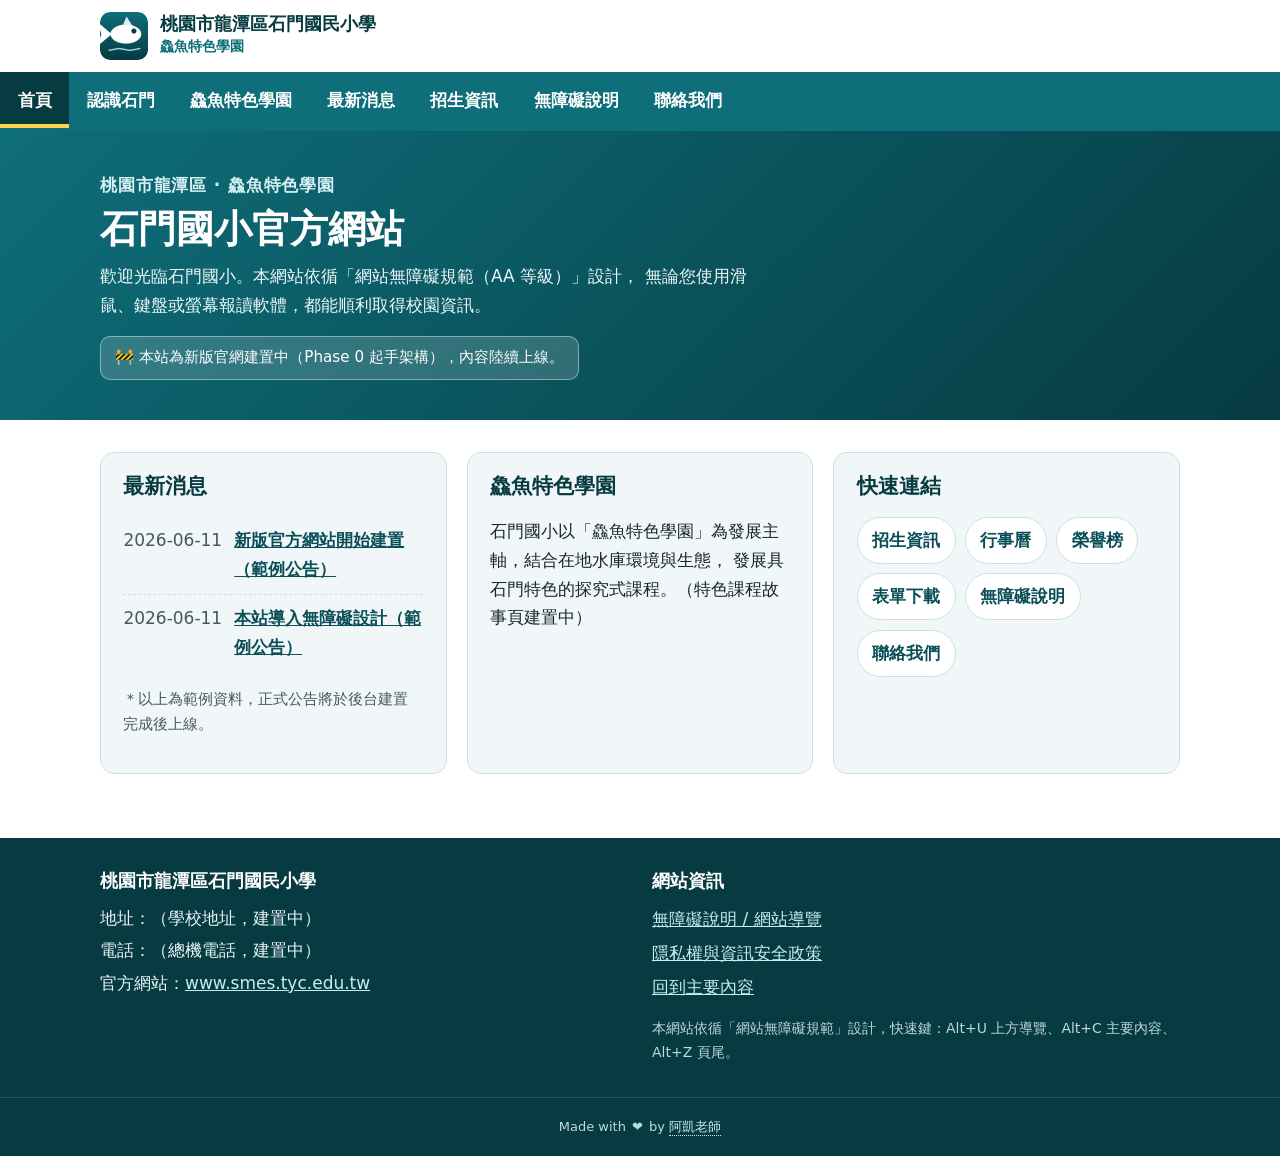
==== index.html @ de8c776e "🌱 Phase 0 起手架構：石門國小無障礙官網 scaffold - 無障礙骨架：lang=zh-Hant、:::定位點、跳至主要內容、Accesskey U/C/Z、語意化 HTML5、單一 h1" ====
<!DOCTYPE html>
<html lang="zh-Hant">
<head>
  <meta charset="UTF-8" />
  <meta name="viewport" content="width=device-width, initial-scale=1.0" />
  <title>桃園市龍潭區石門國民小學｜鱻魚特色學園</title>
  <meta name="description" content="桃園市龍潭區石門國民小學官方網站。鱻魚特色學園，提供最新消息、招生資訊、校園活動與行政服務。本網站依循網站無障礙規範設計。" />
  <meta name="author" content="桃園市龍潭區石門國民小學" />
  <meta name="theme-color" content="#0e6e7a" />
  <link rel="canonical" href="https://www.smes.tyc.edu.tw/" />

  <!-- favicon / app icon / PWA -->
  <link rel="icon" href="favicon.ico" sizes="any" />
  <link rel="icon" type="image/svg+xml" href="favicon.svg" />
  <link rel="apple-touch-icon" href="apple-touch-icon.png" />
  <link rel="manifest" href="manifest.webmanifest" />

  <!-- Open Graph / 社群分享 -->
  <meta property="og:type" content="website" />
  <meta property="og:site_name" content="桃園市龍潭區石門國民小學" />
  <meta property="og:title" content="桃園市龍潭區石門國民小學｜鱻魚特色學園" />
  <meta property="og:description" content="石門國小官方網站：最新消息、招生資訊、校園活動與行政服務。依循網站無障礙規範設計。" />
  <meta property="og:image" content="assets/og.png" />
  <meta property="og:locale" content="zh_TW" />
  <meta name="twitter:card" content="summary_large_image" />

  <link rel="stylesheet" href="css/style.css" />
</head>
<body>

  <!-- ===== 無障礙：跳過區塊連結（WCAG 2.4.1） ===== -->
  <a class="skip-link" href="#main">跳至主要內容</a>

  <!-- ===== 無障礙：內容定位點與快速鍵（政府網站慣例） ===== -->
  <nav class="accesskey-area" aria-label="網頁快速鍵">
    <a id="ak-u" href="#nav" accesskey="U" title="上方導覽連結區，快速鍵 Alt+U">:::</a>
    <a id="ak-c" href="#main" accesskey="C" title="中央內容區塊，快速鍵 Alt+C">:::</a>
    <a id="ak-z" href="#footer" accesskey="Z" title="下方頁尾資訊區，快速鍵 Alt+Z">:::</a>
  </nav>

  <!-- ===== 頁首 ===== -->
  <header class="site-header">
    <div class="container site-header__inner">
      <a class="brand" href="index.html" aria-label="石門國小首頁">
        <img class="brand__logo" src="assets/icon-192.png" width="48" height="48"
             alt="石門國小校徽" />
        <span class="brand__text">
          <span class="brand__name">桃園市龍潭區石門國民小學</span>
          <span class="brand__tagline">鱻魚特色學園</span>
        </span>
      </a>

      <button class="nav-toggle" type="button" aria-expanded="false" aria-controls="nav"
              aria-label="開啟主選單">
        <span class="nav-toggle__bar" aria-hidden="true"></span>
        <span class="nav-toggle__bar" aria-hidden="true"></span>
        <span class="nav-toggle__bar" aria-hidden="true"></span>
        <span class="nav-toggle__label">選單</span>
      </button>
    </div>

    <nav id="nav" class="main-nav" aria-label="主選單">
      <ul class="container main-nav__list">
        <li><a href="index.html" aria-current="page">首頁</a></li>
        <li><a href="#">認識石門</a></li>
        <li><a href="#">鱻魚特色學園</a></li>
        <li><a href="#">最新消息</a></li>
        <li><a href="#">招生資訊</a></li>
        <li><a href="accessibility.html">無障礙說明</a></li>
        <li><a href="#footer">聯絡我們</a></li>
      </ul>
    </nav>
  </header>

  <!-- ===== 主要內容 ===== -->
  <main id="main" class="main">

    <section class="hero" aria-labelledby="hero-title">
      <div class="container">
        <p class="hero__eyebrow">桃園市龍潭區 · 鱻魚特色學園</p>
        <h1 id="hero-title" class="hero__title">石門國小官方網站</h1>
        <p class="hero__lead">
          歡迎光臨石門國小。本網站依循「網站無障礙規範（AA 等級）」設計，
          無論您使用滑鼠、鍵盤或螢幕報讀軟體，都能順利取得校園資訊。
        </p>
        <p class="hero__note" role="note">
          🚧 本站為新版官網建置中（Phase 0 起手架構），內容陸續上線。
        </p>
      </div>
    </section>

    <div class="container layout">

      <!-- 最新消息 -->
      <section class="card" aria-labelledby="news-title">
        <h2 id="news-title">最新消息</h2>
        <ul class="news-list">
          <li class="news-list__item">
            <span class="news-list__date"><time datetime="2026-06-11">2026-06-11</time></span>
            <a class="news-list__link" href="#">新版官方網站開始建置（範例公告）</a>
          </li>
          <li class="news-list__item">
            <span class="news-list__date"><time datetime="2026-06-11">2026-06-11</time></span>
            <a class="news-list__link" href="#">本站導入無障礙設計（範例公告）</a>
          </li>
        </ul>
        <p class="muted">＊以上為範例資料，正式公告將於後台建置完成後上線。</p>
      </section>

      <!-- 特色學園 -->
      <section class="card" aria-labelledby="feature-title">
        <h2 id="feature-title">鱻魚特色學園</h2>
        <p>
          石門國小以「鱻魚特色學園」為發展主軸，結合在地水庫環境與生態，
          發展具石門特色的探究式課程。（特色課程故事頁建置中）
        </p>
      </section>

      <!-- 快速連結 -->
      <section class="card" aria-labelledby="quick-title">
        <h2 id="quick-title">快速連結</h2>
        <ul class="quicklinks">
          <li><a href="#">招生資訊</a></li>
          <li><a href="#">行事曆</a></li>
          <li><a href="#">榮譽榜</a></li>
          <li><a href="#">表單下載</a></li>
          <li><a href="accessibility.html">無障礙說明</a></li>
          <li><a href="#footer">聯絡我們</a></li>
        </ul>
      </section>

    </div>
  </main>

  <!-- ===== 頁尾 ===== -->
  <footer id="footer" class="site-footer">
    <div class="container site-footer__grid">

      <div class="site-footer__col">
        <h2 class="site-footer__heading">桃園市龍潭區石門國民小學</h2>
        <address class="site-footer__contact">
          地址：（學校地址，建置中）<br />
          電話：（總機電話，建置中）<br />
          官方網站：<a href="https://www.smes.tyc.edu.tw/">www.smes.tyc.edu.tw</a>
        </address>
      </div>

      <div class="site-footer__col">
        <h2 class="site-footer__heading">網站資訊</h2>
        <ul class="site-footer__links">
          <li><a href="accessibility.html">無障礙說明 / 網站導覽</a></li>
          <li><a href="#">隱私權與資訊安全政策</a></li>
          <li><a href="#main">回到主要內容</a></li>
        </ul>
        <p class="site-footer__a11y-note">
          本網站依循「網站無障礙規範」設計，快速鍵：Alt+U 上方導覽、Alt+C 主要內容、Alt+Z 頁尾。
        </p>
      </div>

    </div>

    <!-- 作者署名 -->
    <div class="site-credit">
      Made with <span class="site-credit__heart" aria-label="愛心">❤️</span> by
      <a
        href="https://www.smes.tyc.edu.tw/modules/tadnews/page.php?ncsn=11&nsn=16#a5"
        target="_blank"
        rel="noopener noreferrer"
        class="site-credit__author"
      >阿凱老師</a>
    </div>
  </footer>

  <script src="js/main.js"></script>

  <!-- ===== Service Worker 註冊 + 更新通知 ===== -->
  <script>
  (function(){
    if(!('serviceWorker' in navigator)) return;
    var APP_VERSION='2026.06.11-1';   // 與 sw.js 同步（bump-version.ps1 會一起改）
    var reloaded=false;
    function showBar(waiting){
      if(document.getElementById('sw-update-bar')) return;
      var s=document.createElement('style');
      s.textContent='#sw-update-bar{position:fixed;left:50%;bottom:20px;transform:translateX(-50%);z-index:9999;display:flex;align-items:center;gap:12px;background:#0a4f58;color:#fff;padding:12px 16px;border-radius:14px;box-shadow:0 14px 34px -10px rgba(0,0,0,.55);font:14.5px system-ui,sans-serif;max-width:calc(100vw - 28px)}#sw-update-bar button{cursor:pointer;border:none;border-radius:9px;font-weight:700;font:inherit}#sw-go{background:linear-gradient(135deg,#fcd34d,#fb923c);color:#3b2a00;padding:8px 15px}#sw-x{background:transparent;color:#cfe6ea;padding:6px 9px}';
      document.head.appendChild(s);
      var b=document.createElement('div'); b.id='sw-update-bar'; b.setAttribute('role','status');
      b.innerHTML='<span>✦ 網站有新版本</span><button id="sw-go">重新整理載入</button><button id="sw-x" aria-label="關閉通知">✕</button>';
      document.body.appendChild(b);
      document.getElementById('sw-x').onclick=function(){ b.remove(); };
      document.getElementById('sw-go').onclick=function(){ waiting ? waiting.postMessage({type:'SKIP_WAITING'}) : location.reload(); };
    }
    navigator.serviceWorker.register('sw.js',{updateViaCache:'none'}).then(function(reg){
      if(reg.waiting && navigator.serviceWorker.controller) showBar(reg.waiting);
      reg.addEventListener('updatefound',function(){
        var nw=reg.installing; if(!nw) return;
        nw.addEventListener('statechange',function(){
          if(nw.state==='installed' && navigator.serviceWorker.controller) showBar(reg.waiting||nw);
        });
      });
      setInterval(function(){ reg.update().catch(function(){}); }, 60000);
    }).catch(function(){});
    navigator.serviceWorker.addEventListener('controllerchange',function(){
      if(reloaded) return; reloaded=true; location.reload();
    });
    function checkVer(){ fetch('version.json?t='+Date.now(),{cache:'no-store'}).then(r=>r.json())
      .then(function(d){ if(d&&d.version&&d.version!==APP_VERSION) showBar(null); }).catch(function(){}); }
    ['focus','online','pageshow'].forEach(function(ev){ window.addEventListener(ev,checkVer); });
    document.addEventListener('visibilitychange',function(){ if(document.visibilityState==='visible') checkVer(); });
    setTimeout(checkVer,8000); setInterval(checkVer,180000);
  })();
  </script>
</body>
</html>
---- css/style.css ----
/* =========================================================
   石門國小官網 — 基礎樣式（無障礙優先）
   設計原則：高對比、焦點可見、可縮放、RWD、尊重 reduced-motion
   ========================================================= */

:root {
  --brand:       #0e6e7a;   /* 主色：水庫／鱻魚 teal */
  --brand-dark:  #0a4f58;   /* 連結文字用（白底對比 > 4.5:1） */
  --brand-darker:#073b42;
  --accent:      #c8431f;   /* 暖色強調（白底對比達標） */
  --text:        #15272b;   /* 主文字（近黑，極高對比） */
  --muted:       #44595e;   /* 次要文字（白底對比 > 4.5:1） */
  --bg:          #ffffff;
  --bg-soft:     #f1f7f8;
  --border:      #cfdfe1;
  --focus:       #b8341d;   /* 焦點外框：高辨識暖紅 */
  --maxw:        1080px;
  --radius:      14px;
}

/* ---------- 基礎 ---------- */
*,
*::before,
*::after { box-sizing: border-box; }

html { font-size: 100%; -webkit-text-size-adjust: 100%; }

body {
  margin: 0;
  font-family: "Noto Sans TC", "Microsoft JhengHei", system-ui, -apple-system, "Segoe UI", sans-serif;
  font-size: 1.0625rem;     /* 17px，可隨瀏覽器縮放 */
  line-height: 1.7;
  color: var(--text);
  background: var(--bg);
}

.container { width: min(100% - 2rem, var(--maxw)); margin-inline: auto; }

a { color: var(--brand-dark); }
a:hover { color: var(--accent); }

img { max-width: 100%; height: auto; }

h1, h2, h3 { line-height: 1.3; color: var(--brand-darker); }

.muted { color: var(--muted); font-size: 0.9375rem; }

/* ---------- 焦點可見（WCAG 2.4.7，務必保留） ---------- */
:focus-visible {
  outline: 3px solid var(--focus);
  outline-offset: 2px;
  border-radius: 4px;
}

/* ---------- 跳至主要內容（隱藏至取得焦點） ---------- */
.skip-link {
  position: absolute;
  left: 50%;
  top: -120px;
  transform: translateX(-50%);
  z-index: 1000;
  background: var(--brand-darker);
  color: #fff;
  padding: 0.6rem 1.2rem;
  border-radius: 0 0 10px 10px;
  font-weight: 700;
  text-decoration: none;
  transition: top .2s ease;
}
.skip-link:focus { top: 0; color: #fff; }

/* ---------- 內容定位點 ::: 與快速鍵 ---------- */
.accesskey-area { line-height: 0; }
.accesskey-area a {
  position: absolute;
  left: -9999px;
  width: 1px;
  height: 1px;
  overflow: hidden;
}
.accesskey-area a:focus {           /* 取得焦點時顯示 ::: */
  position: static;
  left: auto;
  width: auto;
  height: auto;
  display: inline-block;
  margin: 4px;
  padding: 4px 8px;
  background: var(--brand-darker);
  color: #fff;
  font-weight: 700;
}

/* ---------- 頁首 ---------- */
.site-header {
  background: var(--bg);
  border-bottom: 3px solid var(--brand);
}
.site-header__inner {
  display: flex;
  align-items: center;
  justify-content: space-between;
  gap: 1rem;
  padding-block: 0.75rem;
}
.brand {
  display: flex;
  align-items: center;
  gap: 0.75rem;
  min-width: 0;                /* 允許正常收縮，避免被擠成一行一字 */
  text-decoration: none;
  color: var(--brand-darker);
}
.brand__logo { border-radius: 10px; flex: none; }
.brand__text { display: flex; flex-direction: column; min-width: 0; }
.brand__name { font-size: 1.15rem; font-weight: 800; line-height: 1.2; }
.brand__tagline { font-size: 0.85rem; color: var(--brand); font-weight: 600; }

/* 主選單列 */
.main-nav { background: var(--brand); }
.main-nav__list {
  list-style: none;
  margin: 0;
  padding: 0;
  display: flex;
  flex-wrap: wrap;
}
.main-nav__list a {
  display: block;
  padding: 0.85rem 1.1rem;
  color: #fff;
  text-decoration: none;
  font-weight: 600;
}
.main-nav__list a:hover,
.main-nav__list a:focus-visible { background: var(--brand-dark); color: #fff; }
.main-nav__list a[aria-current="page"] {
  background: var(--brand-darker);
  box-shadow: inset 0 -4px 0 #fcd34d;
}

/* 漢堡按鈕（桌機隱藏） */
.nav-toggle {
  display: none;
  align-items: center;
  gap: 0.4rem;
  min-height: 44px;
  padding: 0.4rem 0.8rem;
  background: var(--brand);
  color: #fff;
  border: none;
  border-radius: 10px;
  font-weight: 700;
  cursor: pointer;
}
.nav-toggle__bar { width: 20px; height: 2px; background: #fff; display: block; }
.nav-toggle__label { font-size: 0.95rem; }

/* ---------- Hero ---------- */
.hero {
  background: linear-gradient(135deg, var(--brand) 0%, var(--brand-darker) 100%);
  color: #fff;
  padding-block: 2.5rem;
}
.hero__eyebrow { margin: 0 0 0.25rem; font-weight: 600; color: #d7f0f3; letter-spacing: .05em; }
.hero__title { margin: 0 0 0.5rem; font-size: clamp(1.7rem, 4vw, 2.4rem); color: #fff; }
.hero__lead { margin: 0 0 1rem; max-width: 60ch; color: #eef9fa; }
.hero__note {
  display: inline-block;
  margin: 0;
  background: rgba(255,255,255,.16);
  border: 1px solid rgba(255,255,255,.4);
  padding: 0.5rem 0.9rem;
  border-radius: 10px;
  font-size: 0.95rem;
}

/* ---------- 內容版面 ---------- */
.layout {
  display: grid;
  grid-template-columns: repeat(auto-fit, minmax(min(100%, 300px), 1fr));
  gap: 1.25rem;
  padding-block: 2rem;
}
.card {
  background: var(--bg-soft);
  border: 1px solid var(--border);
  border-radius: var(--radius);
  padding: 1.25rem 1.4rem;
}
.card h2 { margin-top: 0; font-size: 1.3rem; }

.news-list { list-style: none; margin: 0; padding: 0; }
.news-list__item {
  display: flex;
  gap: 0.75rem;
  padding: 0.6rem 0;
  border-bottom: 1px dashed var(--border);
}
.news-list__item:last-child { border-bottom: none; }
.news-list__date { color: var(--muted); font-variant-numeric: tabular-nums; flex: none; }
.news-list__link { font-weight: 600; }

.quicklinks { list-style: none; margin: 0; padding: 0; display: flex; flex-wrap: wrap; gap: 0.6rem; }
.quicklinks a {
  display: inline-block;
  padding: 0.5rem 0.9rem;
  background: #fff;
  border: 1px solid var(--border);
  border-radius: 999px;
  text-decoration: none;
  font-weight: 600;
}
.quicklinks a:hover,
.quicklinks a:focus-visible { border-color: var(--brand); background: #fff; }

/* ---------- 頁尾 ---------- */
.site-footer {
  background: var(--brand-darker);
  color: #e8f3f4;
  margin-top: 2rem;
}
.site-footer a { color: #c7ecf1; }
.site-footer a:hover { color: #fff; }
.site-footer__grid {
  display: grid;
  grid-template-columns: repeat(auto-fit, minmax(min(100%, 260px), 1fr));
  gap: 1.5rem;
  padding-block: 2rem;
}
.site-footer__heading { font-size: 1.1rem; color: #fff; margin: 0 0 0.6rem; }
.site-footer__contact { font-style: normal; line-height: 1.9; }
.site-footer__links { list-style: none; margin: 0 0 0.8rem; padding: 0; line-height: 2; }
.site-footer__a11y-note { font-size: 0.875rem; color: #bcd9dd; margin: 0; }

/* 作者署名 */
.site-credit {
  text-align: center;
  padding: 18px 16px;
  font-size: 13px;
  color: #bcd9dd;
  border-top: 1px solid rgba(255,255,255,.12);
}
.site-credit__heart { display: inline-block; margin: 0 2px; filter: saturate(1.1); }
.site-credit__author {
  color: #e8f3f4;
  text-decoration: none;
  border-bottom: 1px dotted currentColor;
  padding-bottom: 1px;
  transition: color .2s, border-color .2s;
}
.site-credit__author:hover { color: #fcd34d; border-bottom-color: #fcd34d; }

/* ---------- RWD：行動裝置收合選單 ---------- */
@media (max-width: 768px) {
  .nav-toggle { display: inline-flex; flex: none; }
  .main-nav { display: none; }
  .main-nav.is-open { display: block; }
  .main-nav__list { flex-direction: column; }
  .main-nav__list a { padding: 0.9rem 1rem; border-top: 1px solid rgba(255,255,255,.15); }
  /* 縮小品牌字級，讓長校名在窄螢幕自然折成兩行而非一字一行 */
  .brand__logo { width: 40px; height: 40px; }
  .brand__name { font-size: 1rem; }
  .brand__tagline { font-size: 0.78rem; }
}

/* ---------- 尊重「減少動態效果」偏好（WCAG 2.3.3 / 動暈） ---------- */
@media (prefers-reduced-motion: reduce) {
  *, *::before, *::after {
    animation-duration: 0.001ms !important;
    animation-iteration-count: 1 !important;
    transition-duration: 0.001ms !important;
    scroll-behavior: auto !important;
  }
}

/* ---------- 列印 ---------- */
@media print {
  .skip-link, .accesskey-area, .nav-toggle, .main-nav { display: none; }
  body { color: #000; font-size: 12pt; }
  .hero { background: none; color: #000; }
}
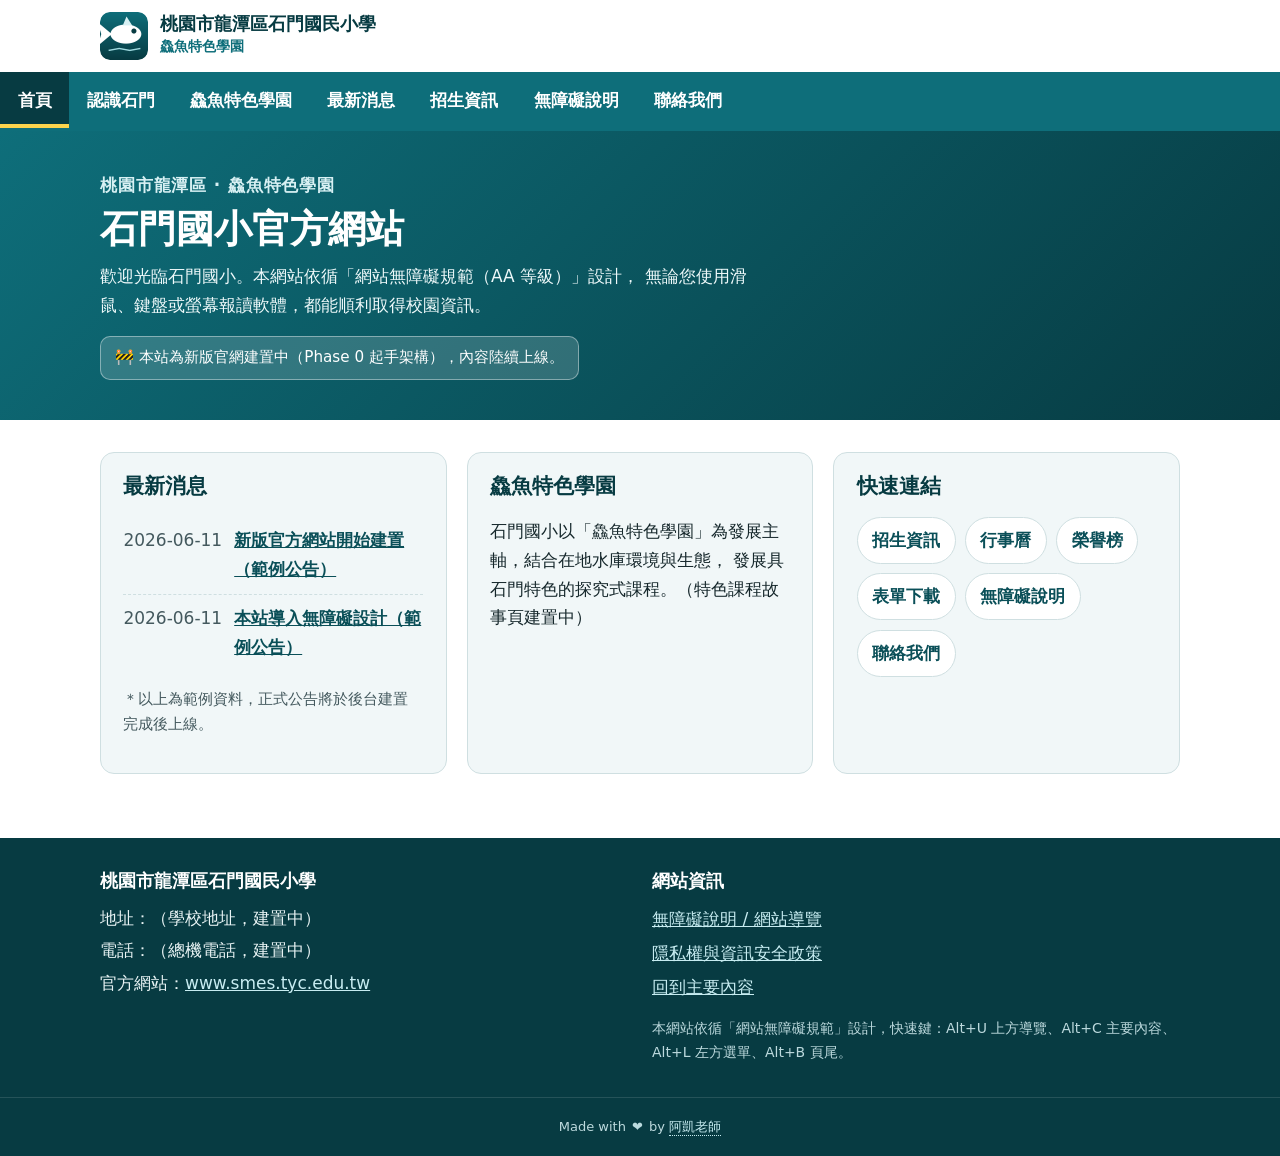
==== commit f6ac8eb6: "✨ Phase 1：認識石門內頁 + Accesskey 對齊共構慣例 - 新增 about.html（認識石門）：麵包屑 + 左側區塊選單(L) + 5 區塊內容範本 - Accesskey 由 U" ====
--- a/index.html
+++ b/index.html
@@ -34,8 +34,8 @@
   <!-- ===== 無障礙：內容定位點與快速鍵（政府網站慣例） ===== -->
   <nav class="accesskey-area" aria-label="網頁快速鍵">
     <a id="ak-u" href="#nav" accesskey="U" title="上方導覽連結區，快速鍵 Alt+U">:::</a>
-    <a id="ak-c" href="#main" accesskey="C" title="中央內容區塊，快速鍵 Alt+C">:::</a>
-    <a id="ak-z" href="#footer" accesskey="Z" title="下方頁尾資訊區，快速鍵 Alt+Z">:::</a>
+    <a id="ak-c" href="#main" accesskey="C" title="中央主要內容區，快速鍵 Alt+C">:::</a>
+    <a id="ak-b" href="#footer" accesskey="B" title="下方頁尾資訊區，快速鍵 Alt+B">:::</a>
   </nav>
 
   <!-- ===== 頁首 ===== -->
@@ -62,7 +62,7 @@
     <nav id="nav" class="main-nav" aria-label="主選單">
       <ul class="container main-nav__list">
         <li><a href="index.html" aria-current="page">首頁</a></li>
-        <li><a href="#">認識石門</a></li>
+        <li><a href="about.html">認識石門</a></li>
         <li><a href="#">鱻魚特色學園</a></li>
         <li><a href="#">最新消息</a></li>
         <li><a href="#">招生資訊</a></li>
@@ -153,7 +153,7 @@
           <li><a href="#main">回到主要內容</a></li>
         </ul>
         <p class="site-footer__a11y-note">
-          本網站依循「網站無障礙規範」設計，快速鍵：Alt+U 上方導覽、Alt+C 主要內容、Alt+Z 頁尾。
+          本網站依循「網站無障礙規範」設計，快速鍵：Alt+U 上方導覽、Alt+C 主要內容、Alt+L 左方選單、Alt+B 頁尾。
         </p>
       </div>
 
@@ -177,7 +177,7 @@
   <script>
   (function(){
     if(!('serviceWorker' in navigator)) return;
-    var APP_VERSION='2026.06.11-1';   // 與 sw.js 同步（bump-version.ps1 會一起改）
+    var APP_VERSION='2026.06.11-2';   // 與 sw.js 同步（bump-version.ps1 會一起改）
     var reloaded=false;
     function showBar(waiting){
       if(document.getElementById('sw-update-bar')) return;
--- a/css/style.css
+++ b/css/style.css
@@ -214,6 +214,45 @@
 .quicklinks a:hover,
 .quicklinks a:focus-visible { border-color: var(--brand); background: #fff; }
 
+/* ---------- 內頁版型：麵包屑 + 左側區塊選單 ---------- */
+.breadcrumb { padding-top: 0.9rem; }
+.breadcrumb ol {
+  list-style: none; display: flex; flex-wrap: wrap; gap: 0.4rem;
+  margin: 0; padding: 0; font-size: 0.9rem; color: var(--muted);
+}
+.breadcrumb li::after { content: "›"; margin-left: 0.4rem; color: var(--border); }
+.breadcrumb li:last-child::after { content: ""; }
+.breadcrumb a { text-decoration: none; }
+.breadcrumb [aria-current="page"] { color: var(--text); font-weight: 600; }
+
+.page {
+  display: grid;
+  grid-template-columns: 240px 1fr;
+  gap: 1.5rem;
+  padding-block: 1.5rem 2rem;
+  align-items: start;
+}
+.sidenav {
+  background: var(--bg-soft);
+  border: 1px solid var(--border);
+  border-radius: var(--radius);
+  padding: 0.5rem;
+  position: sticky;
+  top: 1rem;
+}
+.sidenav__title { font-size: 1rem; margin: 0.4rem 0.6rem 0.6rem; color: var(--brand-darker); }
+.sidenav ul { list-style: none; margin: 0; padding: 0; }
+.sidenav a {
+  display: block; padding: 0.6rem 0.7rem; border-radius: 8px;
+  text-decoration: none; color: var(--text); font-weight: 600;
+}
+.sidenav a:hover,
+.sidenav a:focus-visible { background: #fff; }
+.sidenav a[aria-current="page"] { background: var(--brand); color: #fff; }
+.content > section { scroll-margin-top: 1rem; }
+.content > section + section { margin-top: 1.8rem; }
+.content h2 { margin-top: 0; }
+
 /* ---------- 頁尾 ---------- */
 .site-footer {
   background: var(--brand-darker);
@@ -262,6 +301,9 @@
   .brand__logo { width: 40px; height: 40px; }
   .brand__name { font-size: 1rem; }
   .brand__tagline { font-size: 0.78rem; }
+  /* 內頁：左側選單改為堆疊在內容上方 */
+  .page { grid-template-columns: 1fr; }
+  .sidenav { position: static; }
 }
 
 /* ---------- 尊重「減少動態效果」偏好（WCAG 2.3.3 / 動暈） ---------- */
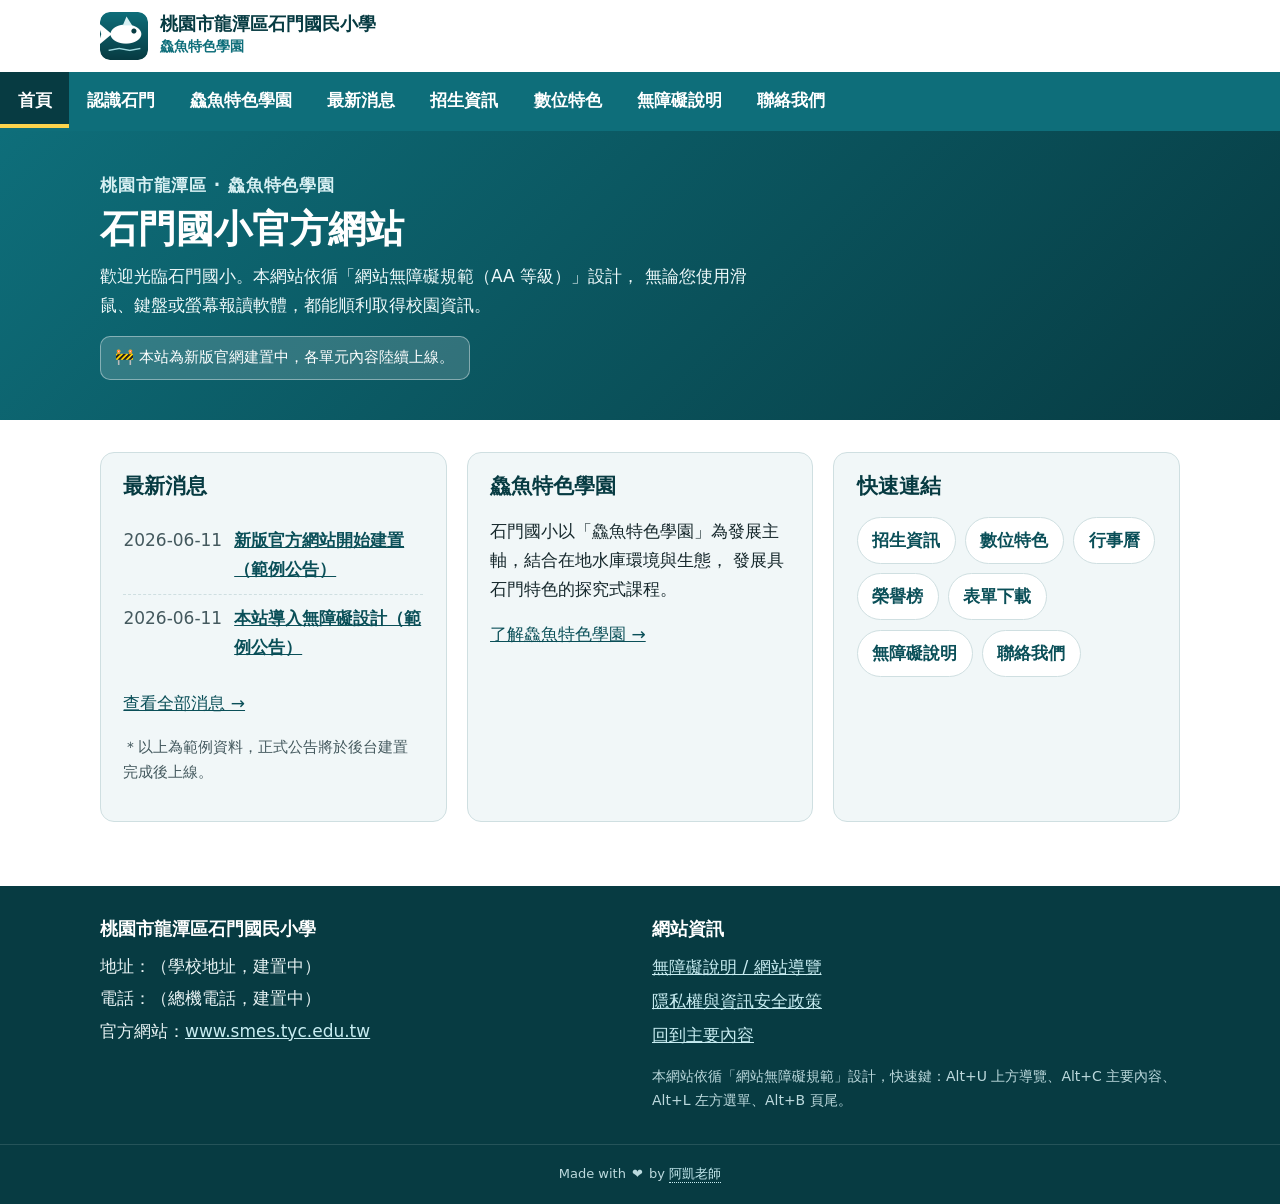
==== commit 583d983b: "✨ Phase 1 P0 內容頁全到位（鱻魚特色/最新消息/招生/數位特色） - 新增 5 頁：feature / news / news-article / admission / digital." ====
--- a/index.html
+++ b/index.html
@@ -63,9 +63,10 @@
       <ul class="container main-nav__list">
         <li><a href="index.html" aria-current="page">首頁</a></li>
         <li><a href="about.html">認識石門</a></li>
-        <li><a href="#">鱻魚特色學園</a></li>
-        <li><a href="#">最新消息</a></li>
-        <li><a href="#">招生資訊</a></li>
+        <li><a href="feature.html">鱻魚特色學園</a></li>
+        <li><a href="news.html">最新消息</a></li>
+        <li><a href="admission.html">招生資訊</a></li>
+        <li><a href="digital.html">數位特色</a></li>
         <li><a href="accessibility.html">無障礙說明</a></li>
         <li><a href="#footer">聯絡我們</a></li>
       </ul>
@@ -84,7 +85,7 @@
           無論您使用滑鼠、鍵盤或螢幕報讀軟體，都能順利取得校園資訊。
         </p>
         <p class="hero__note" role="note">
-          🚧 本站為新版官網建置中（Phase 0 起手架構），內容陸續上線。
+          🚧 本站為新版官網建置中，各單元內容陸續上線。
         </p>
       </div>
     </section>
@@ -97,13 +98,14 @@
         <ul class="news-list">
           <li class="news-list__item">
             <span class="news-list__date"><time datetime="2026-06-11">2026-06-11</time></span>
-            <a class="news-list__link" href="#">新版官方網站開始建置（範例公告）</a>
+            <a class="news-list__link" href="news-article.html">新版官方網站開始建置（範例公告）</a>
           </li>
           <li class="news-list__item">
             <span class="news-list__date"><time datetime="2026-06-11">2026-06-11</time></span>
-            <a class="news-list__link" href="#">本站導入無障礙設計（範例公告）</a>
+            <a class="news-list__link" href="news-article.html">本站導入無障礙設計（範例公告）</a>
           </li>
         </ul>
+        <p><a href="news.html">查看全部消息 →</a></p>
         <p class="muted">＊以上為範例資料，正式公告將於後台建置完成後上線。</p>
       </section>
 
@@ -112,15 +114,17 @@
         <h2 id="feature-title">鱻魚特色學園</h2>
         <p>
           石門國小以「鱻魚特色學園」為發展主軸，結合在地水庫環境與生態，
-          發展具石門特色的探究式課程。（特色課程故事頁建置中）
-        </p>
+          發展具石門特色的探究式課程。
+        </p>
+        <p><a href="feature.html">了解鱻魚特色學園 →</a></p>
       </section>
 
       <!-- 快速連結 -->
       <section class="card" aria-labelledby="quick-title">
         <h2 id="quick-title">快速連結</h2>
         <ul class="quicklinks">
-          <li><a href="#">招生資訊</a></li>
+          <li><a href="admission.html">招生資訊</a></li>
+          <li><a href="digital.html">數位特色</a></li>
           <li><a href="#">行事曆</a></li>
           <li><a href="#">榮譽榜</a></li>
           <li><a href="#">表單下載</a></li>
@@ -177,7 +181,7 @@
   <script>
   (function(){
     if(!('serviceWorker' in navigator)) return;
-    var APP_VERSION='2026.06.11-2';   // 與 sw.js 同步（bump-version.ps1 會一起改）
+    var APP_VERSION='2026.06.11-3';   // 與 sw.js 同步（bump-version.ps1 會一起改）
     var reloaded=false;
     function showBar(waiting){
       if(document.getElementById('sw-update-bar')) return;
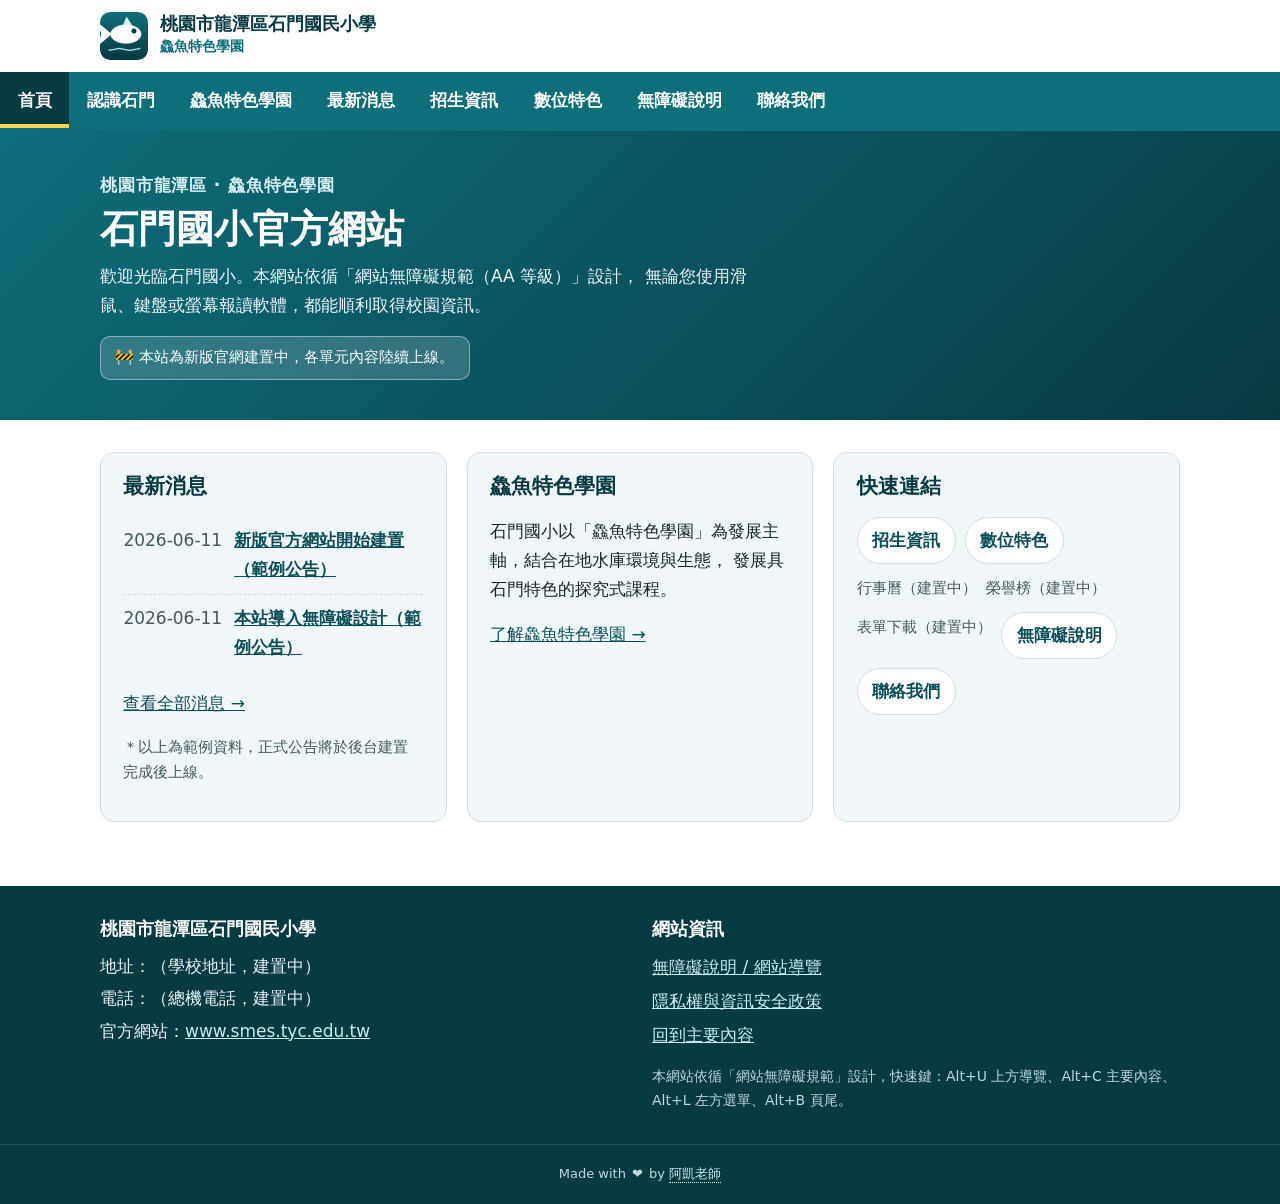
==== commit d591f1d0: "♿ a11y: 清除全站空連結 + 新增隱私權頁，強化 AA 送件準備 - 新增 privacy.html（隱私權與資訊安全政策頁），全站頁尾「隱私權」由 href="#" 改連此頁 - index " ====
--- a/index.html
+++ b/index.html
@@ -125,9 +125,9 @@
         <ul class="quicklinks">
           <li><a href="admission.html">招生資訊</a></li>
           <li><a href="digital.html">數位特色</a></li>
-          <li><a href="#">行事曆</a></li>
-          <li><a href="#">榮譽榜</a></li>
-          <li><a href="#">表單下載</a></li>
+          <li><span class="muted">行事曆（建置中）</span></li>
+          <li><span class="muted">榮譽榜（建置中）</span></li>
+          <li><span class="muted">表單下載（建置中）</span></li>
           <li><a href="accessibility.html">無障礙說明</a></li>
           <li><a href="#footer">聯絡我們</a></li>
         </ul>
@@ -153,7 +153,7 @@
         <h2 class="site-footer__heading">網站資訊</h2>
         <ul class="site-footer__links">
           <li><a href="accessibility.html">無障礙說明 / 網站導覽</a></li>
-          <li><a href="#">隱私權與資訊安全政策</a></li>
+          <li><a href="privacy.html">隱私權與資訊安全政策</a></li>
           <li><a href="#main">回到主要內容</a></li>
         </ul>
         <p class="site-footer__a11y-note">
@@ -181,7 +181,7 @@
   <script>
   (function(){
     if(!('serviceWorker' in navigator)) return;
-    var APP_VERSION='2026.06.11-3';   // 與 sw.js 同步（bump-version.ps1 會一起改）
+    var APP_VERSION='2026.06.12-1';   // 與 sw.js 同步（bump-version.ps1 會一起改）
     var reloaded=false;
     function showBar(waiting){
       if(document.getElementById('sw-update-bar')) return;
